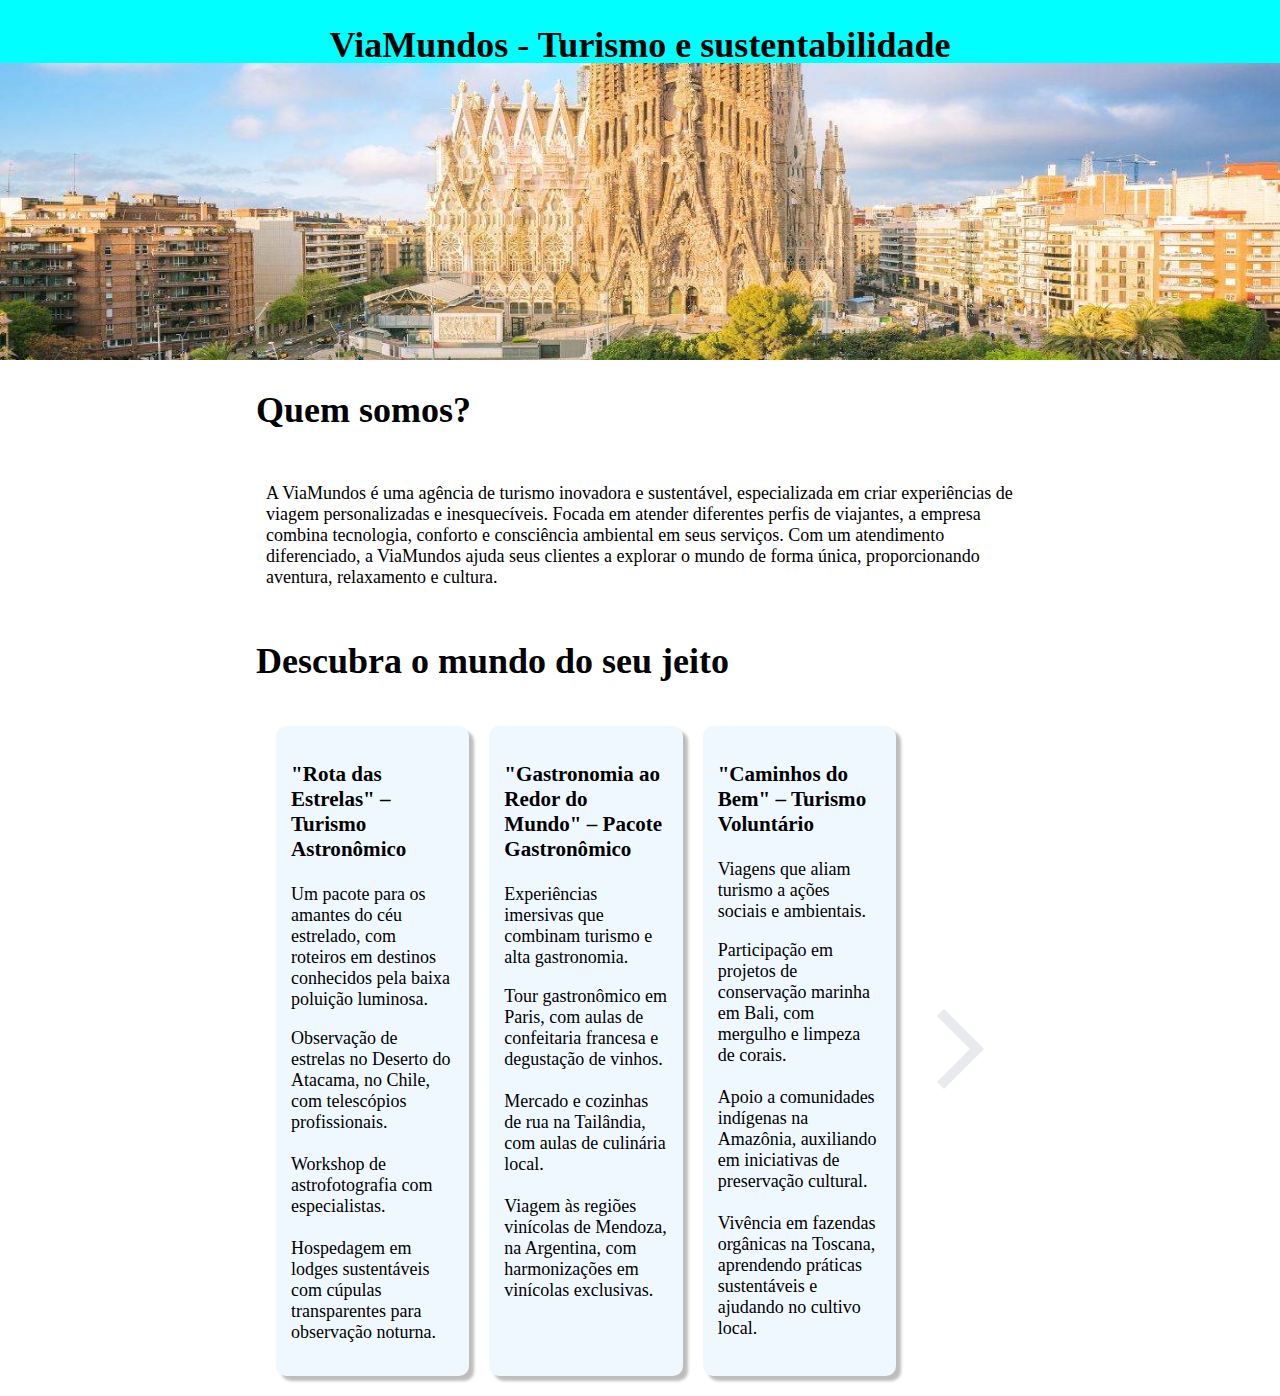
==== index.html @ 66142061 "paginas de produtos e home" ====
<!DOCTYPE html>
<html lang="en">
<head>
    <meta charset="UTF-8">
    <meta name="viewport" content="width=device-width, initial-scale=1.0">
    <title>ViaMundos - Descubra o mundo do seu jeito</title>
    <link rel="stylesheet" href="styles.css">
    <script src="scripts.js"></script>
</head>
<body>
    <header>
        <h1>ViaMundos - Turismo e sustentabilidade</h1>
    </header>
    <img src="./assets/sagrada-familia-banner.jpg" alt="sagrada-familia" class="presentation-image">
    <div class="canvas">

        <h1>Quem somos?</h1>

        <div id="apresentacao">
            <p>
                    A ViaMundos é uma agência de turismo inovadora e sustentável, especializada em criar experiências de viagem personalizadas e inesquecíveis.
                 Focada em atender diferentes perfis de viajantes, a empresa combina tecnologia, conforto e consciência ambiental em seus serviços. Com um
                  atendimento diferenciado, a ViaMundos ajuda seus clientes a explorar o mundo de forma única, proporcionando aventura, relaxamento e cultura.
            </p>
        </div>

        <h1>Descubra o mundo do seu jeito</h1>

        <div id="itinerarios">
            <div class="card-produto">
                <h3>"Rota das Estrelas" – Turismo Astronômico</h3>
                <p>Um pacote para os amantes do céu estrelado, com roteiros em destinos conhecidos pela baixa poluição luminosa.</p>
                <p>
                    Observação de estrelas no Deserto do Atacama, no Chile, com telescópios profissionais. <br><br>
                    Workshop de astrofotografia com especialistas. <br><br>
                    Hospedagem em lodges sustentáveis com cúpulas transparentes para observação noturna.
                </p>
            </div>

            <div class="card-produto">
                <h3>"Gastronomia ao Redor do Mundo" – Pacote Gastronômico</h3>
                <p>Experiências imersivas que combinam turismo e alta gastronomia.</p>
                <p>
                    Tour gastronômico em Paris, com aulas de confeitaria francesa e degustação de vinhos. <br><br>
                    Mercado e cozinhas de rua na Tailândia, com aulas de culinária local. <br><br>
                    Viagem às regiões vinícolas de Mendoza, na Argentina, com harmonizações em vinícolas exclusivas.
                </p>
            </div>

            <div class="card-produto">
                <h3>"Caminhos do Bem" – Turismo Voluntário</h3>
                <p>Viagens que aliam turismo a ações sociais e ambientais.</p>
                <p>
                    Participação em projetos de conservação marinha em Bali, com mergulho e limpeza de corais. <br><br>
                    Apoio a comunidades indígenas na Amazônia, auxiliando em iniciativas de preservação cultural. <br><br>
                    Vivência em fazendas orgânicas na Toscana, aprendendo práticas sustentáveis e ajudando no cultivo local.
                </p>
            </div>

            <button onclick="maisProdutos()"><img src="./assets/arrow_forward_ios_24dp_E8EAED_FILL0_wght400_GRAD0_opsz24.png" alt="mais opções"></button>
        </div>
    </div>
</body>
</html>
---- styles.css ----
body {
    margin: 0px;
    font-size: large;
}

header {
    position: absolute;
    background-color: aqua;
    color: black;
    height: 7vh;
    width: 100vw;
    display: flex;
    flex-direction: column;
    align-items: center;
}

.presentation-image {
    width: 100vw;
    height: 40vh;
}

.canvas {
    display: flex;
    flex-direction: column;
    width: 60%;
    position: relative;
    left: 20%;
    justify-content: space-around;

    div {
        margin: 10px;
    }
}

#itinerarios {
    display: flex;
    
    button {
        border: 0cap;
        background-color: white;
    }
}

.card-produto {
    width: 40%;
    border-radius: 10px;
    background-color: aliceblue;
    padding: 15px;
    box-shadow: 5px 5px 3px rgba(0, 0, 0, 0.257);
}

.back-home {
    width: 100px;
    height: 30px;
    border: 0cap;
    background-color: aqua;
    border-radius: 15px;
}
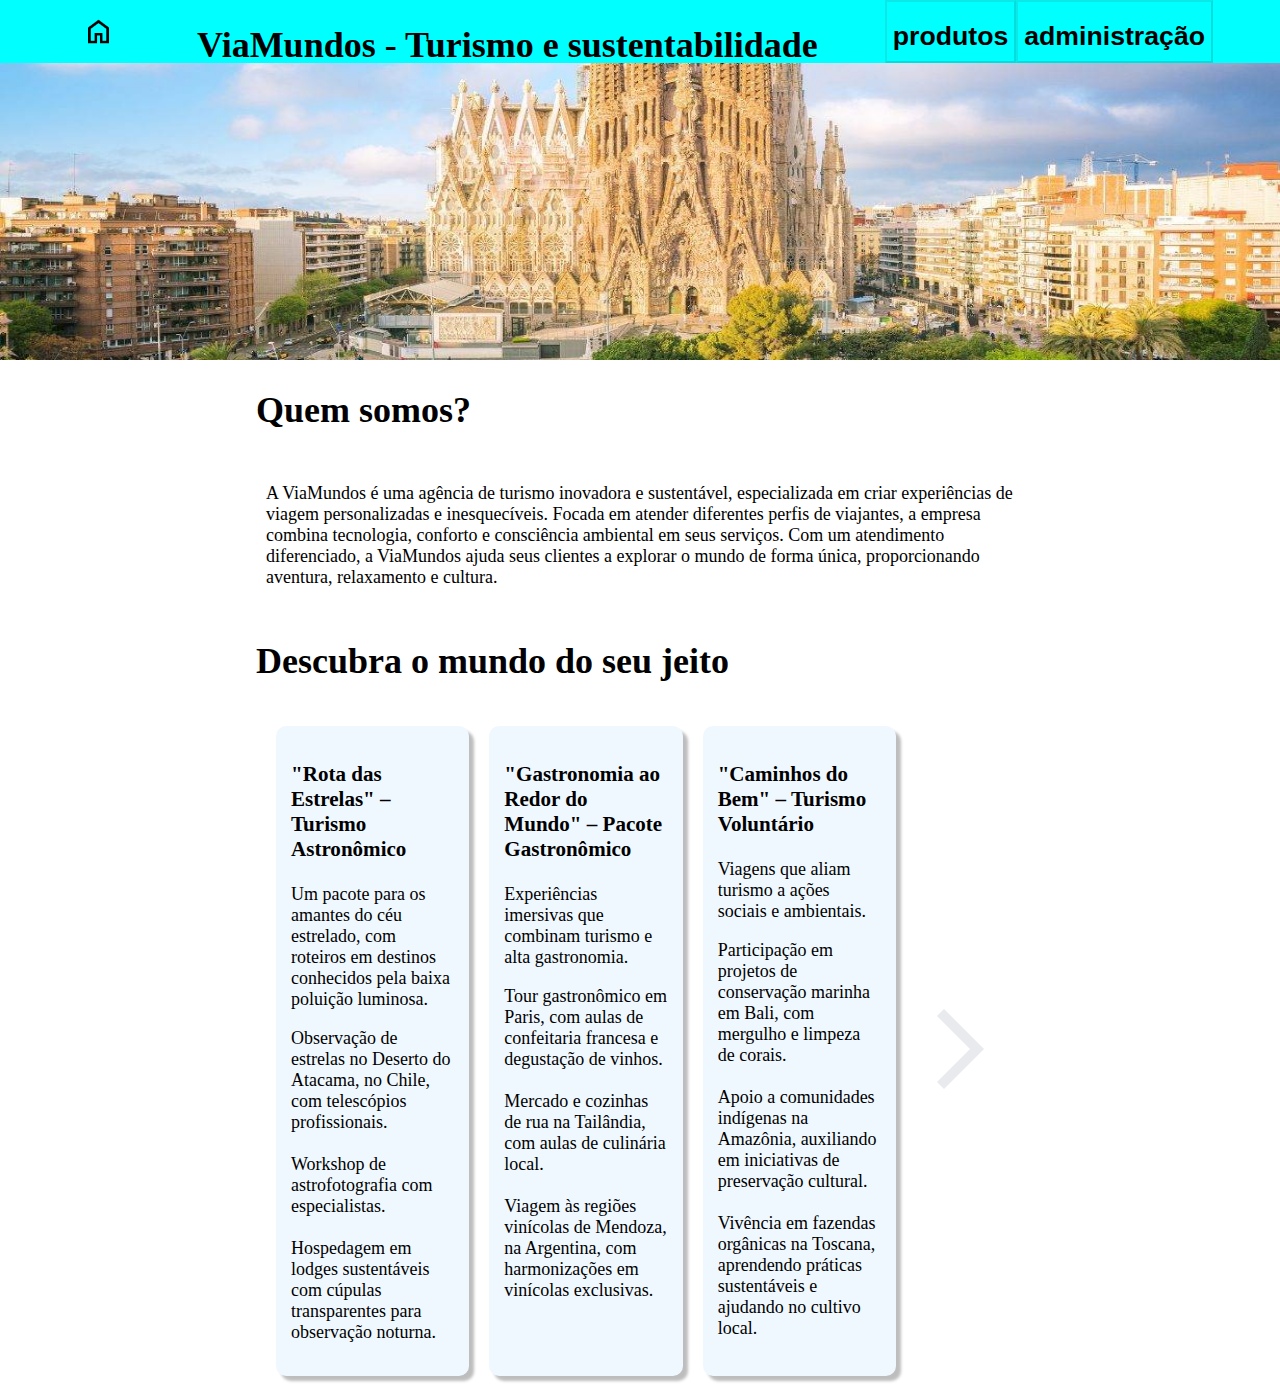
==== commit 11b6578d: "menu, administração e botão home" ====
--- a/index.html
+++ b/index.html
@@ -8,9 +8,14 @@
     <script src="scripts.js"></script>
 </head>
 <body>
-    <header>
+    <div id="header">
+        <img onclick="voltarParaHome()" src="./assets/home_24dp_000000_FILL0_wght400_GRAD0_opsz24.png" alt="back-home" class="home-icon">
         <h1>ViaMundos - Turismo e sustentabilidade</h1>
-    </header>
+        <div id="menu">
+            <button onclick="maisProdutos()"><h1>produtos</h1></button>
+            <button onclick="administracao()"><h1>administração</h1></button>
+        </div>
+    </div>
     <img src="./assets/sagrada-familia-banner.jpg" alt="sagrada-familia" class="presentation-image">
     <div class="canvas">
 
--- a/styles.css
+++ b/styles.css
@@ -4,15 +4,14 @@
     font-size: large;
 }
 
-header {
+#header {
     position: absolute;
     background-color: aqua;
     color: black;
     height: 7vh;
     width: 100vw;
     display: flex;
-    flex-direction: column;
-    align-items: center;
+    justify-content: space-evenly;
 }
 
 .presentation-image {
@@ -56,4 +55,30 @@
     border: 0cap;
     background-color: aqua;
     border-radius: 15px;
+}
+
+#menu {
+    display: flex;
+
+    button {
+        border-color: rgba(0, 0, 0, 0.127);
+        background-color: aqua;
+    }
+}
+
+.admin-login {
+    display: flex;
+    flex-direction: column;
+    justify-content: center;
+    width: 100%;
+    
+    input {
+        margin: 10px;
+        width: 50%;
+        height: 30px;
+    }
+}
+
+.home-icon {
+    scale: 50%;
 }